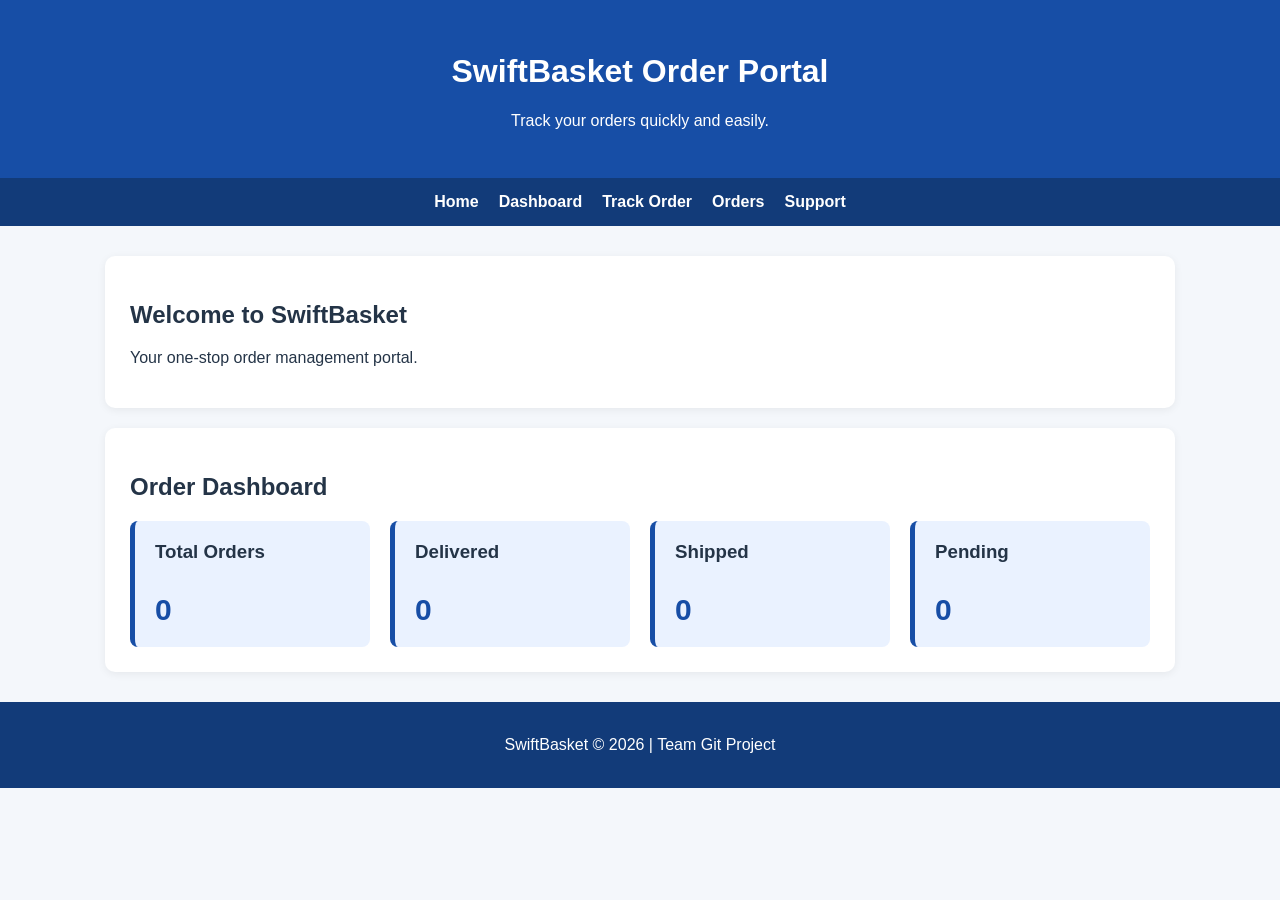
==== index.html @ 2862b2df "Modified css and html" ====
<!DOCTYPE html>
<html lang="en">
<head>
<meta charset="UTF-8">
<meta name="viewport"
          content="width=device-width, initial-scale=1.0">
<title>SwiftBasket Order Portal</title>
<link rel="stylesheet" href="style.css">
</head>
<body>
 
<header>
<h1>SwiftBasket Order Portal</h1>
<p>Track your orders quickly and easily.</p>
</header>
 
<nav>
<a href="#home">Home</a>
<a href="#dashboard">Dashboard</a>
<a href="#tracking">Track Order</a>
<a href="#orders">Orders</a>
<a href="#support">Support</a>
</nav>
 
<main>
<section id="home">
<h2>Welcome to SwiftBasket</h2>
<p>Your one-stop order management portal.</p>
</section>
 
    <section id="dashboard">
<h2>Order Dashboard</h2>
 
        <div class="dashboard-grid">
<div class="stat-card">
<h3>Total Orders</h3>
<p id="totalOrders">0</p>
</div>
 
            <div class="stat-card">
<h3>Delivered</h3>
<p id="deliveredOrders">0</p>
</div>
 
            <div class="stat-card">
<h3>Shipped</h3>
<p id="shippedOrders">0</p>
</div>
 
            <div class="stat-card">
<h3>Pending</h3>
<p id="pendingOrders">0</p>
</div>
</div>
</section>
 
    <!-- TRACKING_SECTION -->
 
    <!-- ORDERS_SECTION -->
 
    <!-- SUPPORT_SECTION -->
 
</main>
 
<footer>
<p>SwiftBasket © 2026 | Team Git Project</p>
</footer>
 
<script src="script.js"></script>
<!-- FEATURE_SCRIPTS -->
 
</body>
</html>
---- style.css ----
* {
    box-sizing: border-box;
}
 
html {
    scroll-behavior: smooth;
}
 
body {
    font-family: Arial, sans-serif;
    background: #f4f7fb;
    margin: 0;
    color: #243447;
}
 
header {
    background: #174ea6;
    color: white;
    padding: 32px;
    text-align: center;
}
 
nav {
    background: #123b79;
    display: flex;
    justify-content: center;
    flex-wrap: wrap;
    gap: 20px;
    padding: 15px;
}
 
nav a {
    color: white;
    text-decoration: none;
    font-weight: bold;
}
 
nav a:hover {
    text-decoration: underline;
}
 
main {
    max-width: 1100px;
    margin: 30px auto;
    padding: 0 15px;
}
 
section {
    background: white;
    padding: 25px;
    margin-bottom: 20px;
    border-radius: 10px;
    box-shadow: 0 2px 8px #00000010;
}
 
.dashboard-grid {
    display: grid;
    grid-template-columns: repeat(
        auto-fit, minmax(180px, 1fr)
    );
    gap: 20px;
}
 
.stat-card {
    background: #eaf2ff;
    border-left: 5px solid #174ea6;
    padding: 20px;
    border-radius: 8px;
}
 
.stat-card h3 {
    margin-top: 0;
}
 
.stat-card p {
    font-size: 30px;
    font-weight: bold;
    color: #174ea6;
    margin-bottom: 0;
}
 
input, select, textarea {
    padding: 10px;
    border: 1px solid #bbb;
    border-radius: 5px;
    max-width: 100%;
}
 
button {
    background: #174ea6;
    color: white;
    border: none;
    padding: 10px 16px;
    border-radius: 5px;
    cursor: pointer;
}
 
button:hover {
    background: #0e326c;
}
 
footer {
    text-align: center;
    background: #123b79;
    color: white;
    padding: 18px;
}
 
@media (max-width: 600px) {
    nav {
        gap: 12px;
    }
}
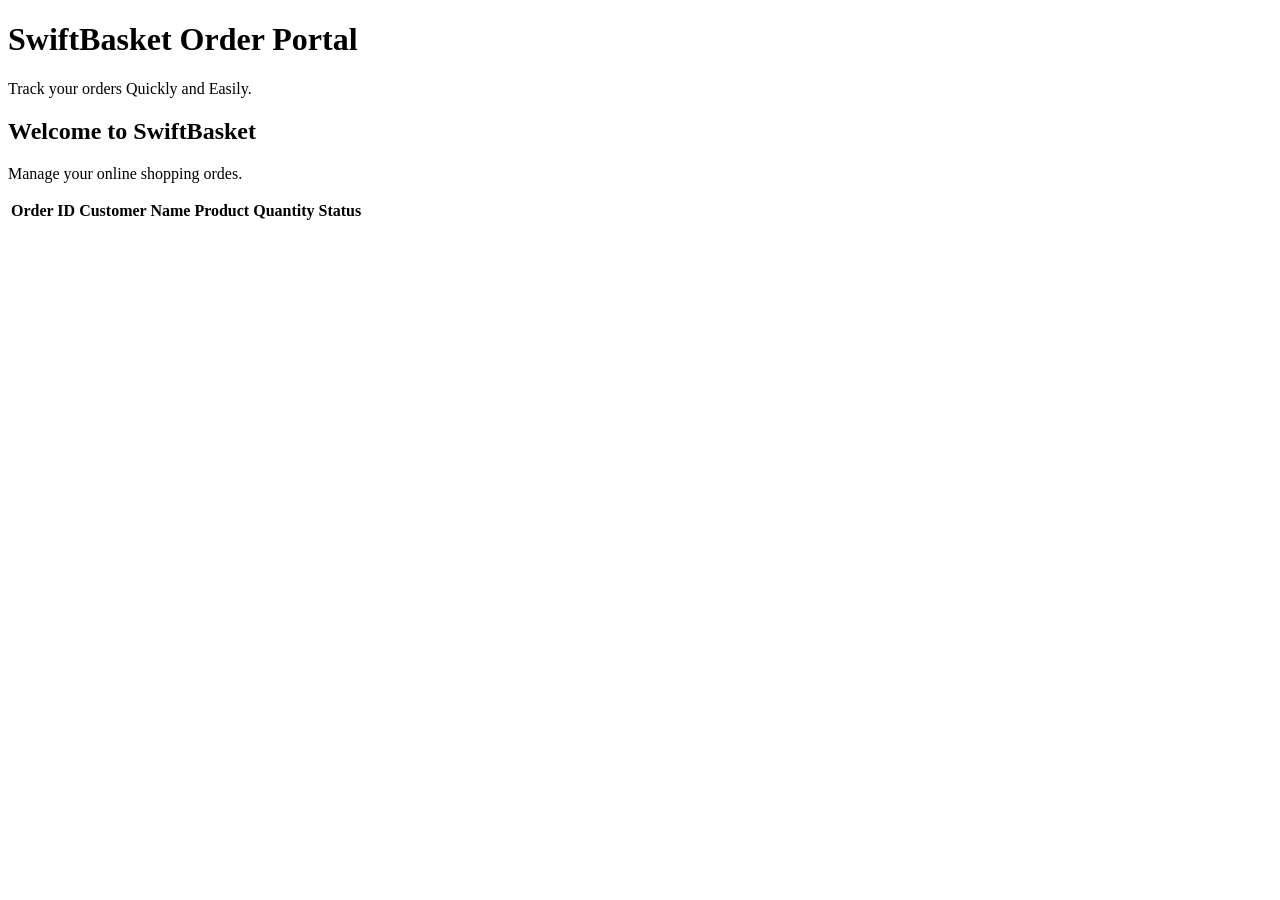
==== commit 3692a7c8: "Merge branch 'feature/order-tracking' of https://github.com/geethasamynathan/BS-Git-Training-Repo" ====
--- a/index.html
+++ b/index.html
@@ -1,73 +1,33 @@
 <!DOCTYPE html>
-<html lang="en">
 <head>
-<meta charset="UTF-8">
-<meta name="viewport"
-          content="width=device-width, initial-scale=1.0">
-<title>SwiftBasket Order Portal</title>
-<link rel="stylesheet" href="style.css">
+    <meta charset="UTF-8">
+    <meta name="viewport" content="width=device-width, initial-scale=1.0">
+    <title>SwiftBasket Order Portal</title>
+    <link rel="stylesheet" href="styles.css">
 </head>
+
 <body>
- 
-<header>
-<h1>SwiftBasket Order Portal</h1>
-<p>Track your orders quickly and easily.</p>
-</header>
- 
-<nav>
-<a href="#home">Home</a>
-<a href="#dashboard">Dashboard</a>
-<a href="#tracking">Track Order</a>
-<a href="#orders">Orders</a>
-<a href="#support">Support</a>
-</nav>
- 
-<main>
-<section id="home">
-<h2>Welcome to SwiftBasket</h2>
-<p>Your one-stop order management portal.</p>
-</section>
- 
-    <section id="dashboard">
-<h2>Order Dashboard</h2>
- 
-        <div class="dashboard-grid">
-<div class="stat-card">
-<h3>Total Orders</h3>
-<p id="totalOrders">0</p>
-</div>
- 
-            <div class="stat-card">
-<h3>Delivered</h3>
-<p id="deliveredOrders">0</p>
-</div>
- 
-            <div class="stat-card">
-<h3>Shipped</h3>
-<p id="shippedOrders">0</p>
-</div>
- 
-            <div class="stat-card">
-<h3>Pending</h3>
-<p id="pendingOrders">0</p>
-</div>
-</div>
-</section>
- 
-    <!-- TRACKING_SECTION -->
- 
-    <!-- ORDERS_SECTION -->
- 
-    <!-- SUPPORT_SECTION -->
- 
-</main>
- 
-<footer>
-<p>SwiftBasket © 2026 | Team Git Project</p>
-</footer>
- 
-<script src="script.js"></script>
-<!-- FEATURE_SCRIPTS -->
- 
+    <header>
+        <h1>SwiftBasket Order Portal</h1>   
+        <p>Track your orders Quickly and Easily.</p>
+        </header>
+
+        <main>
+            <section>
+                <h2> Welcome to SwiftBasket</h2>
+                <p>Manage your online shopping ordes.</p>
+            </section>
+            <table>
+                <thead>
+                    <tr>
+                        <th>Order ID</th>
+                        <th>Customer Name</th>
+                        <th>Product</th>
+                        <th>Quantity</th>
+                        <th>Status</th>
+                    </tr>       
+            </table>
+        </main>
+
+        <script src="script.js"></script>
 </body>
-</html>
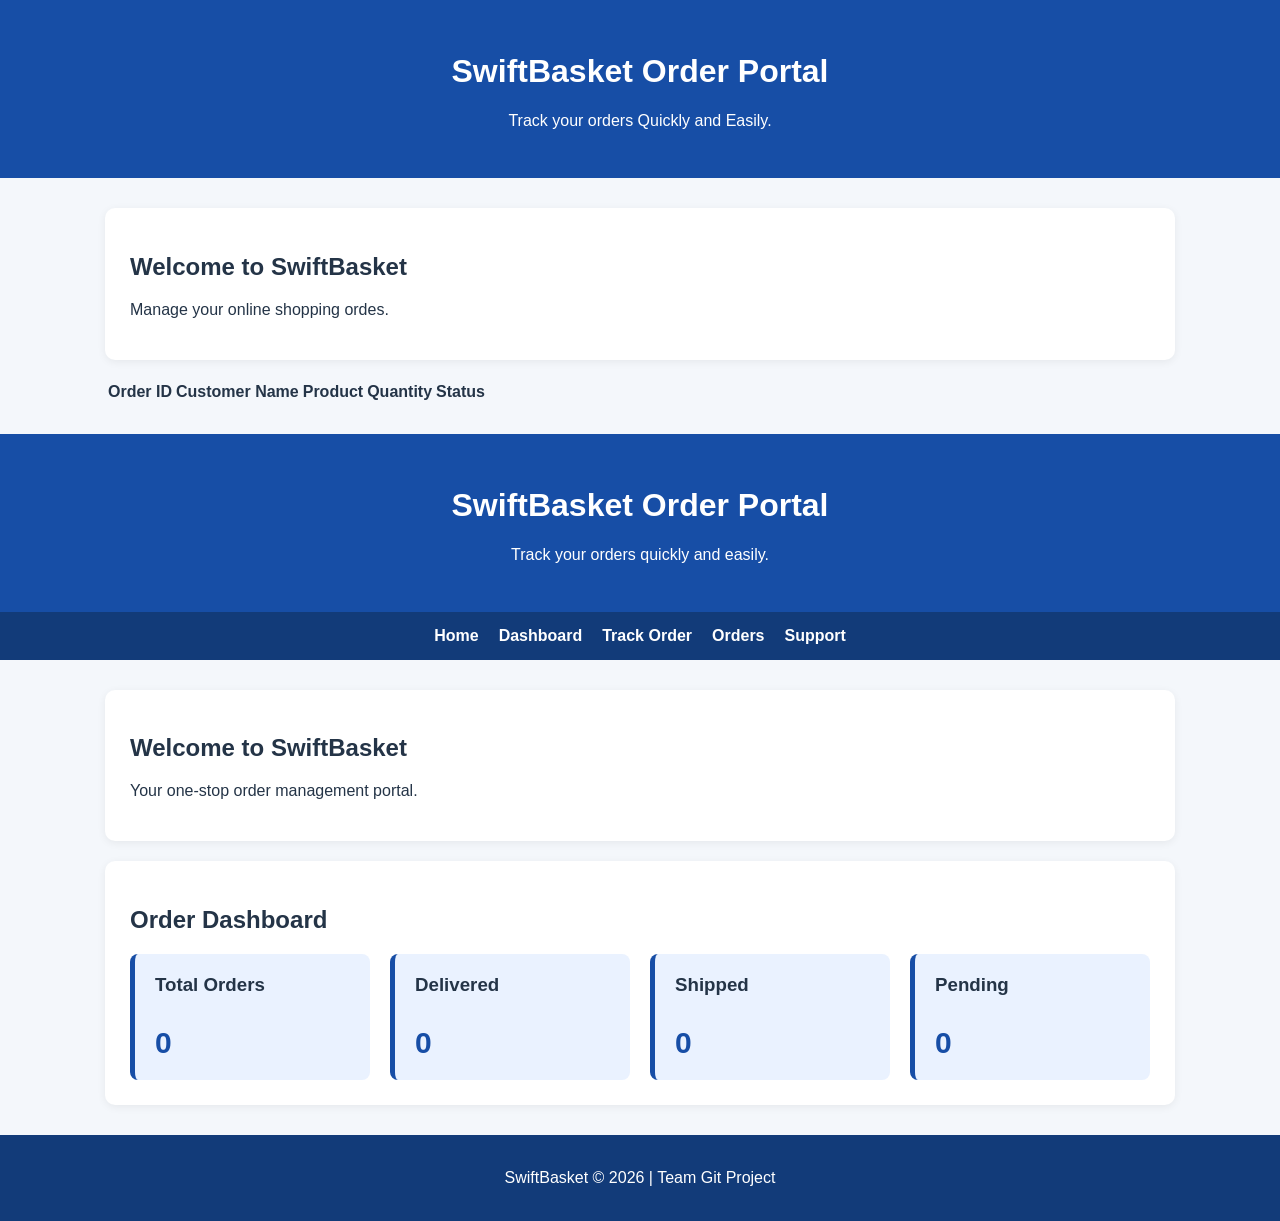
==== commit 913f7540: "Merge branch 'main' of https://github.com/geethasamynathan/BS-Git-Training-Repo into feature/order-t" ====
--- a/index.html
+++ b/index.html
@@ -1,11 +1,12 @@
 <!DOCTYPE html>
+<html lang="en">
 <head>
-    <meta charset="UTF-8">
-    <meta name="viewport" content="width=device-width, initial-scale=1.0">
-    <title>SwiftBasket Order Portal</title>
-    <link rel="stylesheet" href="styles.css">
+<meta charset="UTF-8">
+<meta name="viewport"
+          content="width=device-width, initial-scale=1.0">
+<title>SwiftBasket Order Portal</title>
+<link rel="stylesheet" href="style.css">
 </head>
-
 <body>
     <header>
         <h1>SwiftBasket Order Portal</h1>   
@@ -30,4 +31,66 @@
         </main>
 
         <script src="script.js"></script>
+ 
+<header>
+<h1>SwiftBasket Order Portal</h1>
+<p>Track your orders quickly and easily.</p>
+</header>
+ 
+<nav>
+<a href="#home">Home</a>
+<a href="#dashboard">Dashboard</a>
+<a href="#tracking">Track Order</a>
+<a href="#orders">Orders</a>
+<a href="#support">Support</a>
+</nav>
+ 
+<main>
+<section id="home">
+<h2>Welcome to SwiftBasket</h2>
+<p>Your one-stop order management portal.</p>
+</section>
+ 
+    <section id="dashboard">
+<h2>Order Dashboard</h2>
+ 
+        <div class="dashboard-grid">
+<div class="stat-card">
+<h3>Total Orders</h3>
+<p id="totalOrders">0</p>
+</div>
+ 
+            <div class="stat-card">
+<h3>Delivered</h3>
+<p id="deliveredOrders">0</p>
+</div>
+ 
+            <div class="stat-card">
+<h3>Shipped</h3>
+<p id="shippedOrders">0</p>
+</div>
+ 
+            <div class="stat-card">
+<h3>Pending</h3>
+<p id="pendingOrders">0</p>
+</div>
+</div>
+</section>
+ 
+    <!-- TRACKING_SECTION -->
+ 
+    <!-- ORDERS_SECTION -->
+ 
+    <!-- SUPPORT_SECTION -->
+ 
+</main>
+ 
+<footer>
+<p>SwiftBasket © 2026 | Team Git Project</p>
+</footer>
+ 
+<script src="script.js"></script>
+<!-- FEATURE_SCRIPTS -->
+ 
 </body>
+</html>
--- a/style.css
+++ b/style.css
@@ -0,0 +1,113 @@
+* {
+    box-sizing: border-box;
+}
+ 
+html {
+    scroll-behavior: smooth;
+}
+ 
+body {
+    font-family: Arial, sans-serif;
+    background: #f4f7fb;
+    margin: 0;
+    color: #243447;
+}
+ 
+header {
+    background: #174ea6;
+    color: white;
+    padding: 32px;
+    text-align: center;
+}
+ 
+nav {
+    background: #123b79;
+    display: flex;
+    justify-content: center;
+    flex-wrap: wrap;
+    gap: 20px;
+    padding: 15px;
+}
+ 
+nav a {
+    color: white;
+    text-decoration: none;
+    font-weight: bold;
+}
+ 
+nav a:hover {
+    text-decoration: underline;
+}
+ 
+main {
+    max-width: 1100px;
+    margin: 30px auto;
+    padding: 0 15px;
+}
+ 
+section {
+    background: white;
+    padding: 25px;
+    margin-bottom: 20px;
+    border-radius: 10px;
+    box-shadow: 0 2px 8px #00000010;
+}
+ 
+.dashboard-grid {
+    display: grid;
+    grid-template-columns: repeat(
+        auto-fit, minmax(180px, 1fr)
+    );
+    gap: 20px;
+}
+ 
+.stat-card {
+    background: #eaf2ff;
+    border-left: 5px solid #174ea6;
+    padding: 20px;
+    border-radius: 8px;
+}
+ 
+.stat-card h3 {
+    margin-top: 0;
+}
+ 
+.stat-card p {
+    font-size: 30px;
+    font-weight: bold;
+    color: #174ea6;
+    margin-bottom: 0;
+}
+ 
+input, select, textarea {
+    padding: 10px;
+    border: 1px solid #bbb;
+    border-radius: 5px;
+    max-width: 100%;
+}
+ 
+button {
+    background: #174ea6;
+    color: white;
+    border: none;
+    padding: 10px 16px;
+    border-radius: 5px;
+    cursor: pointer;
+}
+ 
+button:hover {
+    background: #0e326c;
+}
+ 
+footer {
+    text-align: center;
+    background: #123b79;
+    color: white;
+    padding: 18px;
+}
+ 
+@media (max-width: 600px) {
+    nav {
+        gap: 12px;
+    }
+}
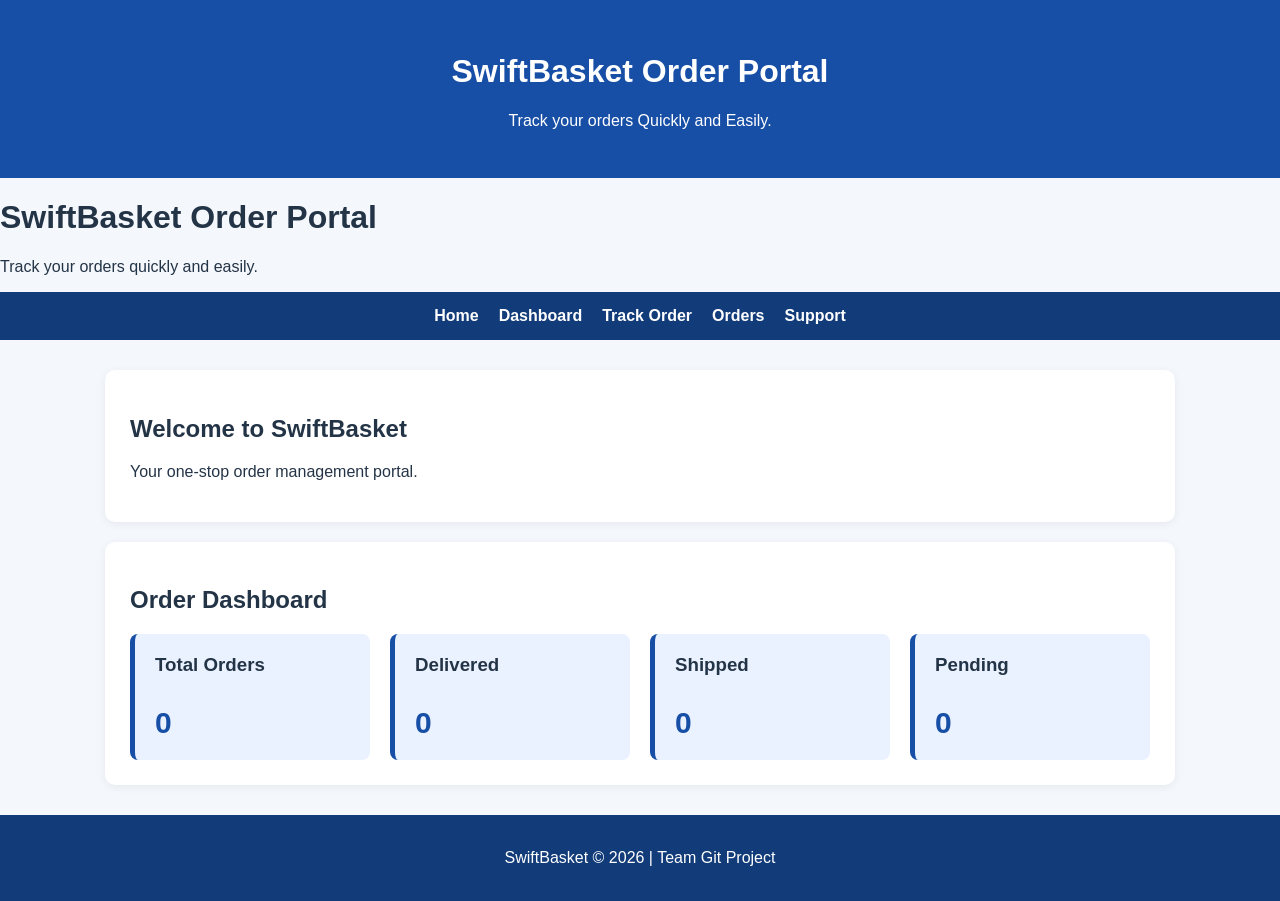
==== commit 8d2c1f5e: "Merged html content" ====
--- a/index.html
+++ b/index.html
@@ -13,26 +13,7 @@
         <p>Track your orders Quickly and Easily.</p>
         </header>
 
-        <main>
-            <section>
-                <h2> Welcome to SwiftBasket</h2>
-                <p>Manage your online shopping ordes.</p>
-            </section>
-            <table>
-                <thead>
-                    <tr>
-                        <th>Order ID</th>
-                        <th>Customer Name</th>
-                        <th>Product</th>
-                        <th>Quantity</th>
-                        <th>Status</th>
-                    </tr>       
-            </table>
-        </main>
-
-        <script src="script.js"></script>
- 
-<header>
+       
 <h1>SwiftBasket Order Portal</h1>
 <p>Track your orders quickly and easily.</p>
 </header>
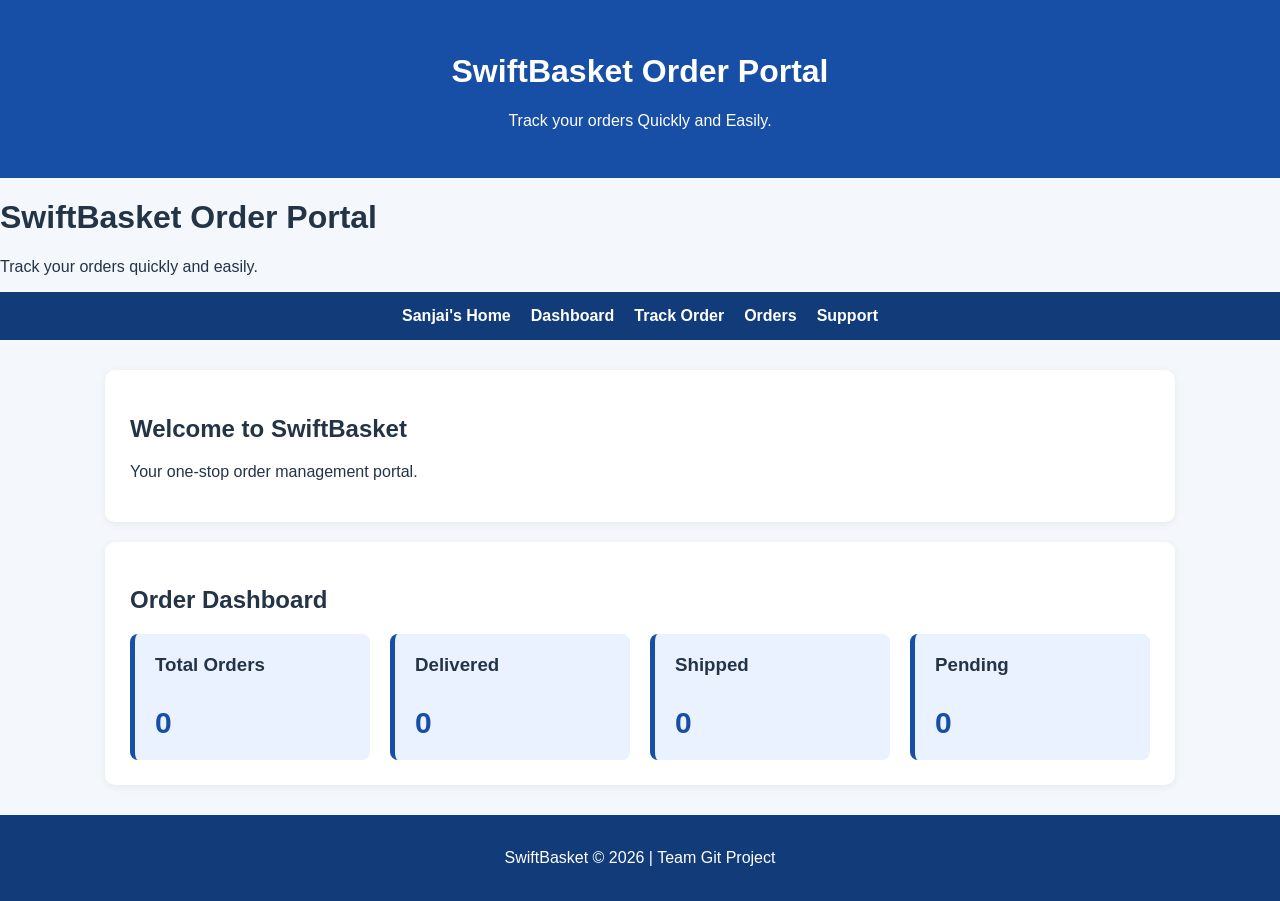
==== commit d6007c1a: "updated index.html" ====
--- a/index.html
+++ b/index.html
@@ -19,7 +19,7 @@
 </header>
  
 <nav>
-<a href="#home">Home</a>
+<a href="#home">Sanjai's Home</a>
 <a href="#dashboard">Dashboard</a>
 <a href="#tracking">Track Order</a>
 <a href="#orders">Orders</a>
@@ -28,7 +28,7 @@
  
 <main>
 <section id="home">
-<h2>Welcome to SwiftBasket</h2>
+<h1>Welcome to SwiftBasket</h1>
 <p>Your one-stop order management portal.</p>
 </section>
  
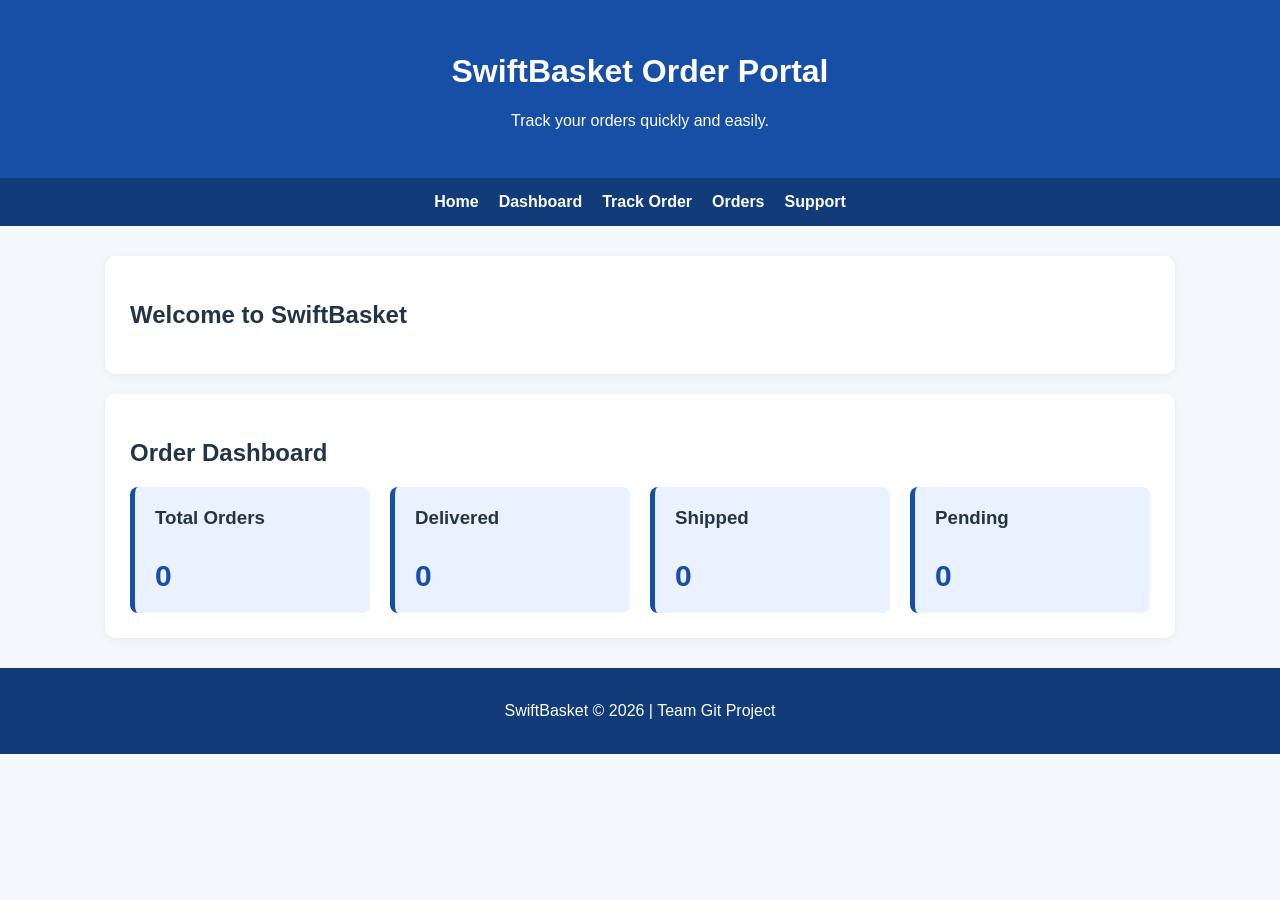
==== commit 075d3285: "Deleted Track details <p> tag in html content" ====
--- a/index.html
+++ b/index.html
@@ -8,18 +8,14 @@
 <link rel="stylesheet" href="style.css">
 </head>
 <body>
-    <header>
-        <h1>SwiftBasket Order Portal</h1>   
-        <p>Track your orders Quickly and Easily.</p>
-        </header>
-
-       
+ 
+<header>
 <h1>SwiftBasket Order Portal</h1>
 <p>Track your orders quickly and easily.</p>
 </header>
  
 <nav>
-<a href="#home">Sanjai's Home</a>
+<a href="#home">Home</a>
 <a href="#dashboard">Dashboard</a>
 <a href="#tracking">Track Order</a>
 <a href="#orders">Orders</a>
@@ -28,8 +24,7 @@
  
 <main>
 <section id="home">
-<h1>Welcome to SwiftBasket</h1>
-<p>Your one-stop order management portal.</p>
+<h2>Welcome to SwiftBasket</h2>
 </section>
  
     <section id="dashboard">
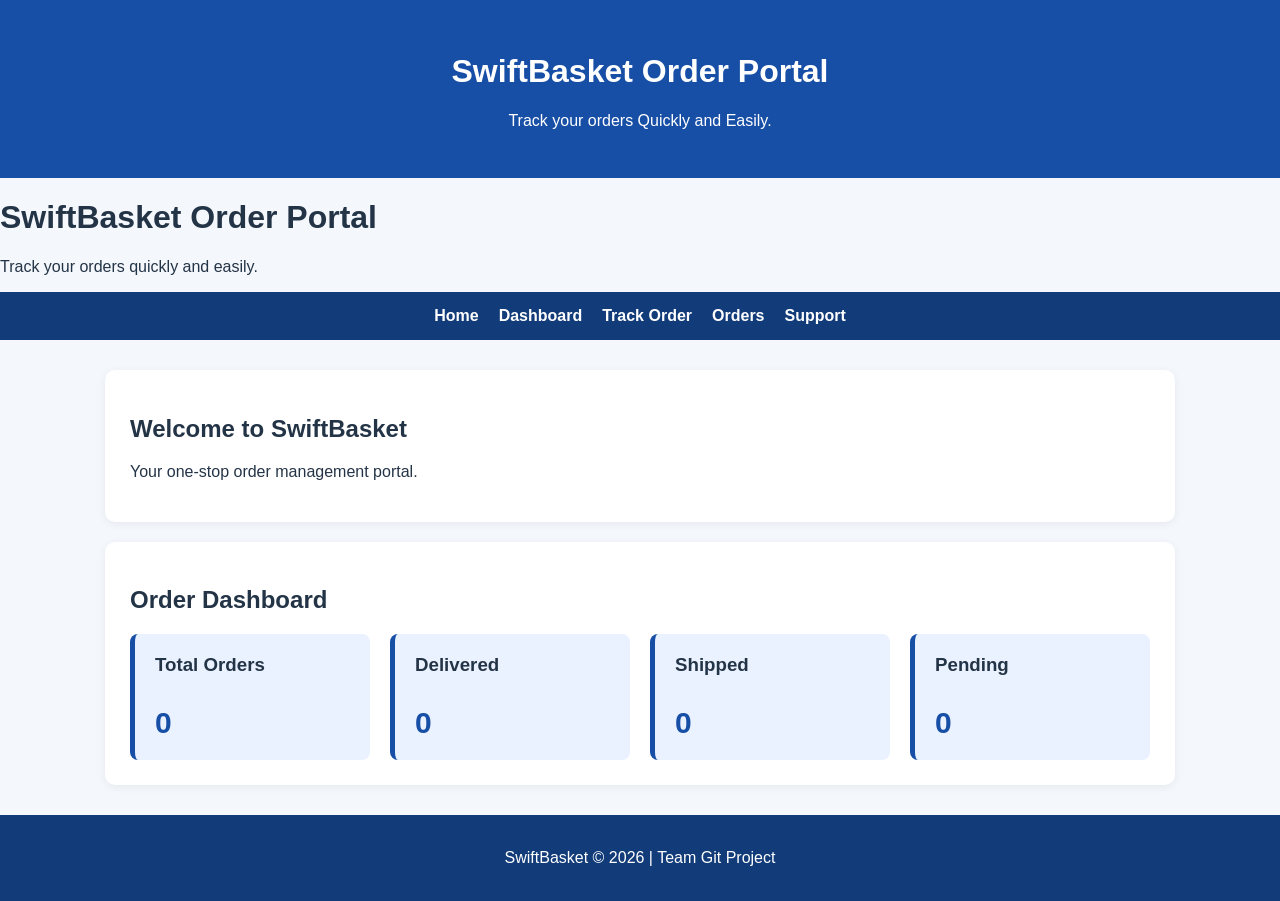
==== commit 0e5d1075: "Merge branch 'feature/order-tracking'" ====
--- a/index.html
+++ b/index.html
@@ -8,8 +8,12 @@
 <link rel="stylesheet" href="style.css">
 </head>
 <body>
- 
-<header>
+    <header>
+        <h1>SwiftBasket Order Portal</h1>   
+        <p>Track your orders Quickly and Easily.</p>
+        </header>
+
+       
 <h1>SwiftBasket Order Portal</h1>
 <p>Track your orders quickly and easily.</p>
 </header>
@@ -25,6 +29,7 @@
 <main>
 <section id="home">
 <h2>Welcome to SwiftBasket</h2>
+<p>Your one-stop order management portal.</p>
 </section>
  
     <section id="dashboard">
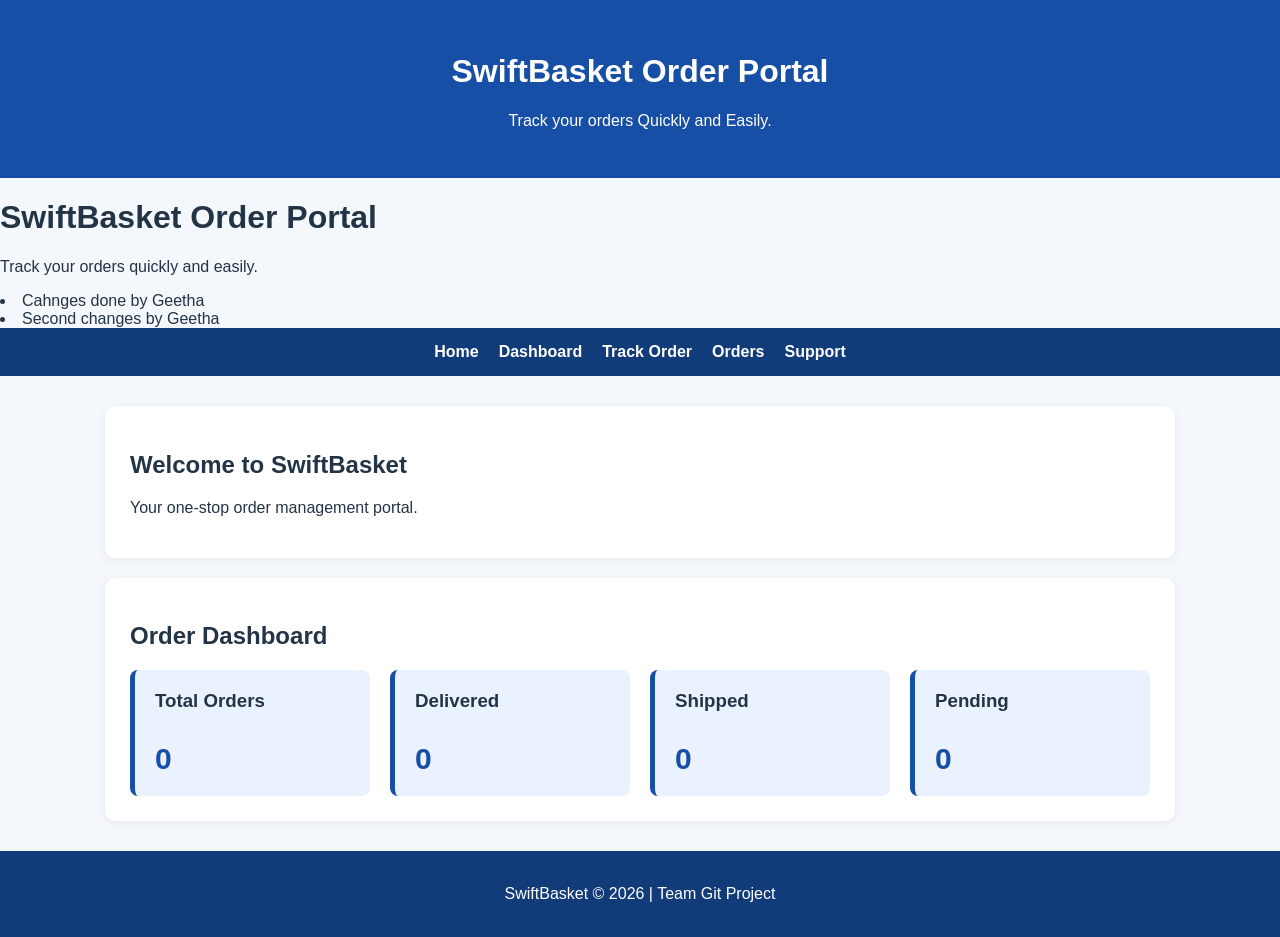
==== commit 51dd15c7: "Training Purpose Modified index.html" ====
--- a/index.html
+++ b/index.html
@@ -16,6 +16,10 @@
        
 <h1>SwiftBasket Order Portal</h1>
 <p>Track your orders quickly and easily.</p>
+<li>
+    Cahnges done by Geetha
+</li>
+<li>  Second changes by Geetha</li>
 </header>
  
 <nav>
